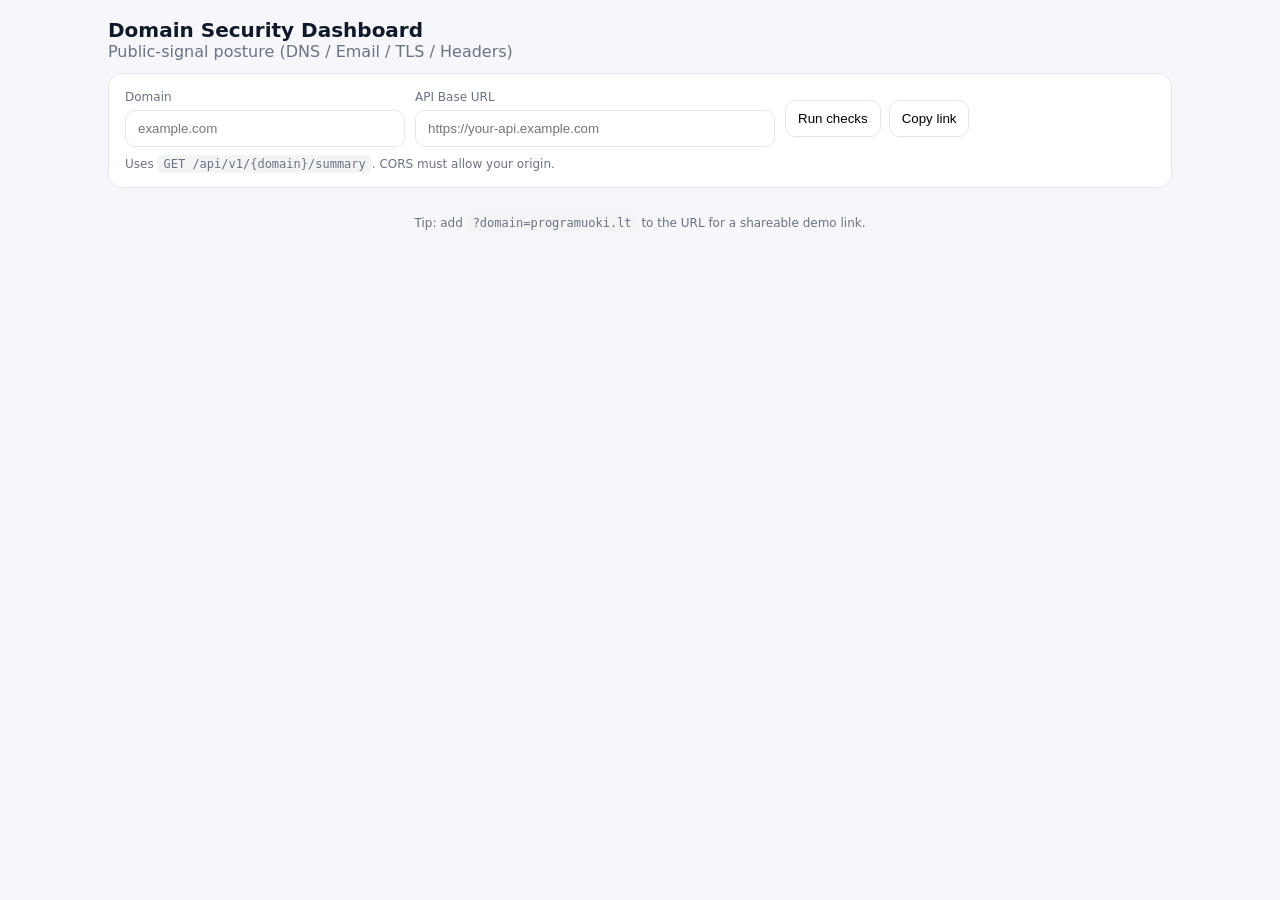
==== frontend/index.html @ 4abed6cc "Add frontend folder with HTML dashboard and JS client Adds frontend/index.html and frontend/app.js —" ====
<!doctype html>
<html lang="en">
<head>
  <meta charset="utf-8" />
  <meta name="viewport" content="width=device-width,initial-scale=1" />
  <title>Domain Security Dashboard</title>
  <style>
    :root{
      --bg:#f6f7fb; --card:#ffffff; --text:#111827; --muted:#6b7280; --border:#e5e7eb;
      --good:#16a34a; --warn:#d97706; --bad:#dc2626; --info:#2563eb;
    }
    *{box-sizing:border-box}
    body{margin:0;font-family:system-ui,-apple-system,Segoe UI,Roboto,Ubuntu,Cantarell,Noto Sans,sans-serif;background:var(--bg);color:var(--text)}
    .wrap{max-width:1100px;margin:0 auto;padding:18px}
    header{display:flex;gap:12px;flex-wrap:wrap;align-items:center;justify-content:space-between;margin-bottom:12px}
    h1{font-size:20px;margin:0}
    .muted{color:var(--muted)}
    .card{background:var(--card);border:1px solid var(--border);border-radius:14px;padding:16px;margin:12px 0}
    .row{display:flex;gap:10px;flex-wrap:wrap;align-items:center}
    input[type="text"]{padding:10px 12px;border:1px solid var(--border);border-radius:10px;min-width:280px}
    input[type="url"]{padding:10px 12px;border:1px solid var(--border);border-radius:10px;min-width:360px}
    button{padding:10px 12px;border:1px solid var(--border);border-radius:10px;background:#fff;cursor:pointer}
    button:hover{background:#f9fafb}
    .badge{display:inline-flex;align-items:baseline;gap:10px;padding:10px 12px;border:1px solid var(--border);border-radius:12px;background:#fff}
    .score{font-size:28px;font-weight:800}
    .level{font-size:12px;color:var(--muted)}
    .pills{display:flex;gap:8px;flex-wrap:wrap;margin:10px 0 0;padding:0;list-style:none}
    .pill{display:inline-flex;align-items:center;gap:7px;padding:6px 10px;border-radius:999px;border:1px solid var(--border);background:#f9fafb;font-size:12px}
    .dot{width:9px;height:9px;border-radius:999px;background:var(--muted)}
    .pill.good .dot{background:var(--good)} .pill.warn .dot{background:var(--warn)}
    .pill.bad .dot{background:var(--bad)} .pill.info .dot{background:var(--info)}
    table{width:100%;border-collapse:collapse;margin-top:10px}
    th,td{padding:10px;border-bottom:1px solid var(--border);text-align:left;vertical-align:top}
    th{font-size:12px;color:var(--muted);font-weight:700}
    code{background:#f3f4f6;padding:2px 6px;border-radius:6px}
    .grid{display:grid;grid-template-columns:1fr;gap:12px}
    @media(min-width:960px){.grid{grid-template-columns:1fr 1fr}}
    .error{border-left:4px solid var(--bad);background:#fef2f2}
    .loading{opacity:.7}
    .footer{font-size:12px;color:var(--muted);padding:16px 0;text-align:center}
    details{border:1px solid var(--border);border-radius:12px;padding:10px 12px;background:#f9fafb;margin-top:10px}
    summary{cursor:pointer;font-weight:700}
  </style>
</head>
<body>
  <div class="wrap">
    <header>
      <div>
        <h1>Domain Security Dashboard</h1>
        <div class="muted" id="subtitle">Public-signal posture (DNS / Email / TLS / Headers)</div>
      </div>
      <div class="muted" id="apiInfo"></div>
    </header>

    <section class="card">
      <div class="row">
        <label>
          <div class="muted" style="font-size:12px;margin-bottom:6px;">Domain</div>
          <input id="domainInput" type="text" placeholder="example.com" />
        </label>

        <label>
          <div class="muted" style="font-size:12px;margin-bottom:6px;">API Base URL</div>
          <input id="apiBaseInput" type="url" placeholder="https://your-api.example.com" />
        </label>

        <div style="display:flex;gap:8px;align-items:end;">
          <button id="runBtn">Run checks</button>
          <button id="shareBtn" title="Copy link with ?domain=">Copy link</button>
        </div>
      </div>

      <div class="muted" style="margin-top:10px;font-size:12px;">
        Uses <code>GET /api/v1/{domain}/summary</code>. CORS must allow your origin.
      </div>
    </section>

    <section id="statusCard" class="card" style="display:none;">
      <div class="row" style="justify-content:space-between;">
        <div>
          <div class="muted" style="font-size:12px;">Target</div>
          <div style="font-size:18px;font-weight:800" id="targetDomain">—</div>
          <div class="muted" style="font-size:12px;margin-top:4px;" id="generatedAt">—</div>
        </div>

        <div class="badge">
          <div class="score" id="score">—</div>
          <div>
            <div class="level" id="level">—</div>
            <div class="muted" style="font-size:12px;" id="scoreHint">score_0_100</div>
          </div>
        </div>
      </div>

      <ul class="pills" id="pills"></ul>

      <details>
        <summary>Top recommendations</summary>
        <ol id="recs"></ol>
      </details>
    </section>

    <section id="grid" class="grid" style="display:none;">
      <section class="card">
        <h2 style="margin:0 0 8px;font-size:16px;">Checks</h2>
        <div class="muted" style="font-size:12px;">Each check returns <code>{status, value}</code>.</div>
        <table>
          <thead>
            <tr><th>Check</th><th>Status</th><th>Value</th></tr>
          </thead>
          <tbody id="checksTable"></tbody>
        </table>
      </section>

      <section class="card">
        <h2 style="margin:0 0 8px;font-size:16px;">Raw JSON</h2>
        <div class="muted" style="font-size:12px;">Useful for debugging and learning.</div>
        <details open>
          <summary>Show response</summary>
          <pre id="raw" style="white-space:pre-wrap;margin:10px 0 0;"></pre>
        </details>
      </section>
    </section>

    <section id="errorCard" class="card error" style="display:none;">
      <h2 style="margin:0 0 8px;font-size:16px;">Error</h2>
      <div id="errorText" class="muted"></div>
    </section>

    <div class="footer">
      Tip: add <code>?domain=programuoki.lt</code> to the URL for a shareable demo link.
    </div>
  </div>

  <script src="./app.js"></script>
</body>
</html>
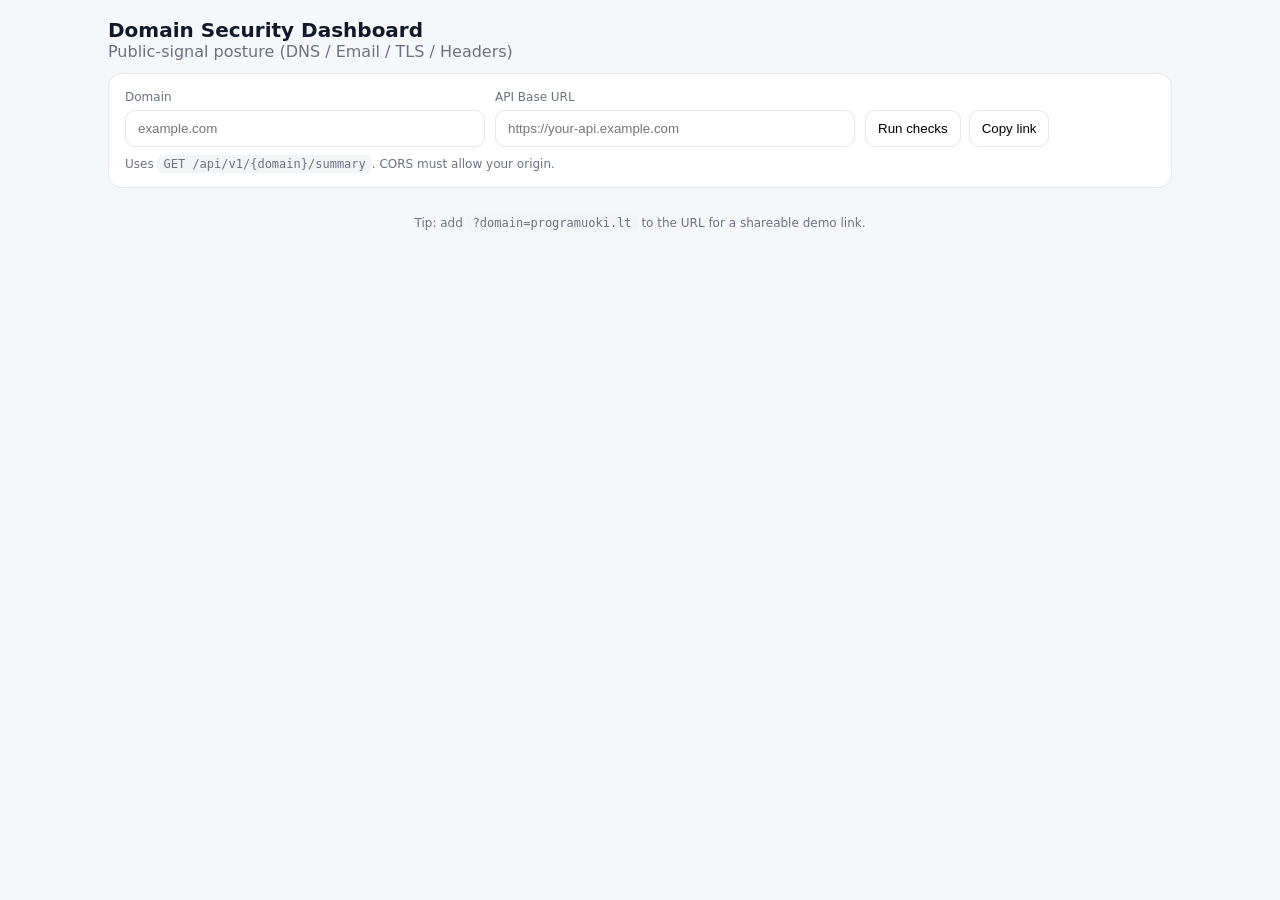
==== commit 5578933e: "Add email provider fingerprinting, enriched check fields, and fix UI line wrapping - New checks/prov" ====
--- a/frontend/index.html
+++ b/frontend/index.html
@@ -16,23 +16,32 @@
     h1{font-size:20px;margin:0}
     .muted{color:var(--muted)}
     .card{background:var(--card);border:1px solid var(--border);border-radius:14px;padding:16px;margin:12px 0}
-    .row{display:flex;gap:10px;flex-wrap:wrap;align-items:center}
-    input[type="text"]{padding:10px 12px;border:1px solid var(--border);border-radius:10px;min-width:280px}
-    input[type="url"]{padding:10px 12px;border:1px solid var(--border);border-radius:10px;min-width:360px}
-    button{padding:10px 12px;border:1px solid var(--border);border-radius:10px;background:#fff;cursor:pointer}
+    .row{display:flex;gap:10px;flex-wrap:wrap;align-items:flex-end}
+    input[type="text"]{padding:10px 12px;border:1px solid var(--border);border-radius:10px;width:100%;min-width:200px}
+    input[type="url"]{padding:10px 12px;border:1px solid var(--border);border-radius:10px;width:100%;min-width:200px}
+    .input-group{flex:1;min-width:200px;max-width:360px}
+    button{padding:10px 12px;border:1px solid var(--border);border-radius:10px;background:#fff;cursor:pointer;white-space:nowrap}
     button:hover{background:#f9fafb}
     .badge{display:inline-flex;align-items:baseline;gap:10px;padding:10px 12px;border:1px solid var(--border);border-radius:12px;background:#fff}
     .score{font-size:28px;font-weight:800}
     .level{font-size:12px;color:var(--muted)}
     .pills{display:flex;gap:8px;flex-wrap:wrap;margin:10px 0 0;padding:0;list-style:none}
-    .pill{display:inline-flex;align-items:center;gap:7px;padding:6px 10px;border-radius:999px;border:1px solid var(--border);background:#f9fafb;font-size:12px}
-    .dot{width:9px;height:9px;border-radius:999px;background:var(--muted)}
+    .pill{
+      display:inline-flex;align-items:flex-start;gap:7px;padding:6px 10px;
+      border-radius:12px;border:1px solid var(--border);background:#f9fafb;
+      font-size:12px;max-width:100%;word-break:break-word;overflow-wrap:anywhere;
+    }
+    .dot{width:9px;height:9px;border-radius:999px;background:var(--muted);flex-shrink:0;margin-top:3px}
     .pill.good .dot{background:var(--good)} .pill.warn .dot{background:var(--warn)}
     .pill.bad .dot{background:var(--bad)} .pill.info .dot{background:var(--info)}
-    table{width:100%;border-collapse:collapse;margin-top:10px}
-    th,td{padding:10px;border-bottom:1px solid var(--border);text-align:left;vertical-align:top}
+    .pill-text{min-width:0;word-break:break-word;overflow-wrap:anywhere}
+    table{width:100%;border-collapse:collapse;margin-top:10px;table-layout:fixed}
+    th,td{padding:10px;border-bottom:1px solid var(--border);text-align:left;vertical-align:top;word-break:break-word;overflow-wrap:anywhere}
     th{font-size:12px;color:var(--muted);font-weight:700}
-    code{background:#f3f4f6;padding:2px 6px;border-radius:6px}
+    th:nth-child(1){width:28%}
+    th:nth-child(2){width:14%}
+    th:nth-child(3){width:58%}
+    code{background:#f3f4f6;padding:2px 6px;border-radius:6px;word-break:break-all}
     .grid{display:grid;grid-template-columns:1fr;gap:12px}
     @media(min-width:960px){.grid{grid-template-columns:1fr 1fr}}
     .error{border-left:4px solid var(--bad);background:#fef2f2}
@@ -40,6 +49,14 @@
     .footer{font-size:12px;color:var(--muted);padding:16px 0;text-align:center}
     details{border:1px solid var(--border);border-radius:12px;padding:10px 12px;background:#f9fafb;margin-top:10px}
     summary{cursor:pointer;font-weight:700}
+    pre{white-space:pre-wrap;word-break:break-word;overflow-wrap:anywhere;margin:10px 0 0;font-size:12px}
+    .note{font-size:11px;color:var(--muted);margin-top:2px;font-style:italic}
+    .check-val{word-break:break-word;overflow-wrap:anywhere}
+    .status-badge{display:inline-block;padding:2px 8px;border-radius:999px;font-size:11px;font-weight:700}
+    .status-badge.good{background:#dcfce7;color:#15803d}
+    .status-badge.warn{background:#fef9c3;color:#a16207}
+    .status-badge.bad{background:#fee2e2;color:#b91c1c}
+    .status-badge.info{background:#dbeafe;color:#1d4ed8}
   </style>
 </head>
 <body>
@@ -49,22 +66,22 @@
         <h1>Domain Security Dashboard</h1>
         <div class="muted" id="subtitle">Public-signal posture (DNS / Email / TLS / Headers)</div>
       </div>
-      <div class="muted" id="apiInfo"></div>
+      <div class="muted" id="apiInfo" style="font-size:12px;max-width:300px;overflow:hidden;text-overflow:ellipsis;white-space:nowrap"></div>
     </header>
 
     <section class="card">
       <div class="row">
-        <label>
+        <div class="input-group">
           <div class="muted" style="font-size:12px;margin-bottom:6px;">Domain</div>
           <input id="domainInput" type="text" placeholder="example.com" />
-        </label>
+        </div>
 
-        <label>
+        <div class="input-group">
           <div class="muted" style="font-size:12px;margin-bottom:6px;">API Base URL</div>
           <input id="apiBaseInput" type="url" placeholder="https://your-api.example.com" />
-        </label>
+        </div>
 
-        <div style="display:flex;gap:8px;align-items:end;">
+        <div style="display:flex;gap:8px;">
           <button id="runBtn">Run checks</button>
           <button id="shareBtn" title="Copy link with ?domain=">Copy link</button>
         </div>
@@ -77,17 +94,17 @@
 
     <section id="statusCard" class="card" style="display:none;">
       <div class="row" style="justify-content:space-between;">
-        <div>
+        <div style="min-width:0;flex:1">
           <div class="muted" style="font-size:12px;">Target</div>
-          <div style="font-size:18px;font-weight:800" id="targetDomain">—</div>
+          <div style="font-size:18px;font-weight:800;word-break:break-all" id="targetDomain">—</div>
           <div class="muted" style="font-size:12px;margin-top:4px;" id="generatedAt">—</div>
         </div>
 
-        <div class="badge">
+        <div class="badge" style="flex-shrink:0;margin-left:12px">
           <div class="score" id="score">—</div>
           <div>
             <div class="level" id="level">—</div>
-            <div class="muted" style="font-size:12px;" id="scoreHint">score_0_100</div>
+            <div class="muted" style="font-size:12px;" id="scoreHint">risk score</div>
           </div>
         </div>
       </div>
@@ -96,17 +113,17 @@
 
       <details>
         <summary>Top recommendations</summary>
-        <ol id="recs"></ol>
+        <ol id="recs" style="padding-left:18px;margin:10px 0 0"></ol>
       </details>
     </section>
 
     <section id="grid" class="grid" style="display:none;">
       <section class="card">
         <h2 style="margin:0 0 8px;font-size:16px;">Checks</h2>
-        <div class="muted" style="font-size:12px;">Each check returns <code>{status, value}</code>.</div>
+        <div class="muted" style="font-size:12px;">Each check returns <code>{status, value}</code>. Notes shown where relevant.</div>
         <table>
           <thead>
-            <tr><th>Check</th><th>Status</th><th>Value</th></tr>
+            <tr><th>Check</th><th>Status</th><th>Value / Note</th></tr>
           </thead>
           <tbody id="checksTable"></tbody>
         </table>
@@ -117,7 +134,7 @@
         <div class="muted" style="font-size:12px;">Useful for debugging and learning.</div>
         <details open>
           <summary>Show response</summary>
-          <pre id="raw" style="white-space:pre-wrap;margin:10px 0 0;"></pre>
+          <pre id="raw"></pre>
         </details>
       </section>
     </section>
